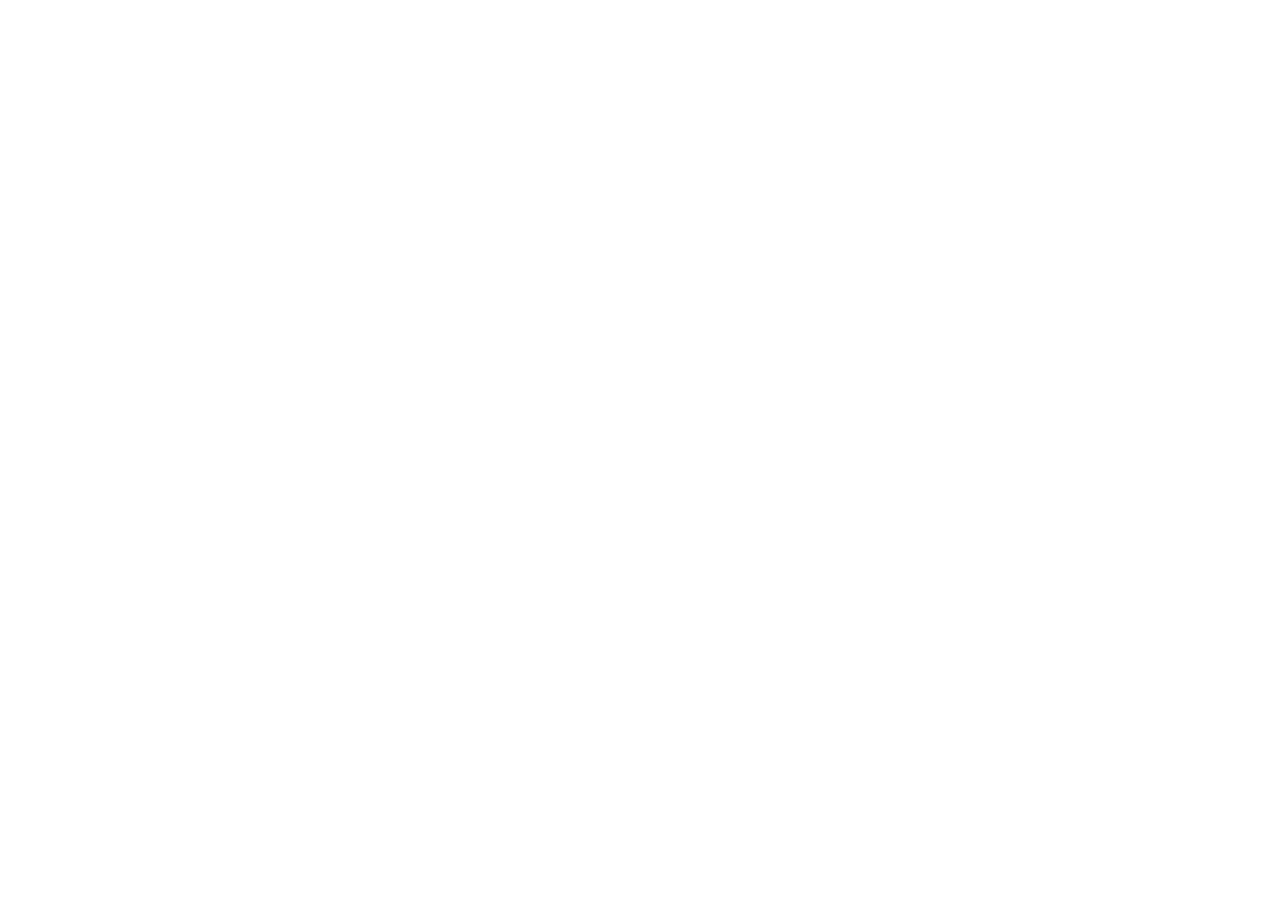
==== index.html @ d4953dce "initiation" ====
<!DOCTYPE html>
<html lang="en">
<head>
    <meta charset="UTF-8">
    <meta name="viewport" content="width=device-width, initial-scale=1.0">
    <title>Document</title>
    <link rel="stylesheet" href="./css/style.css">
</head>
<body>
    <header>
        <nav>
            <a href=""></a>
        </nav>
    </header>
    
</body>
</html>
---- css/style.css ----
*{
    box-sizing: border-box;
    padding: 0;

}
@font-face {
    font-family: new;
    src: url(./../font/Titan_One/TitanOne-Regular.ttf);
}
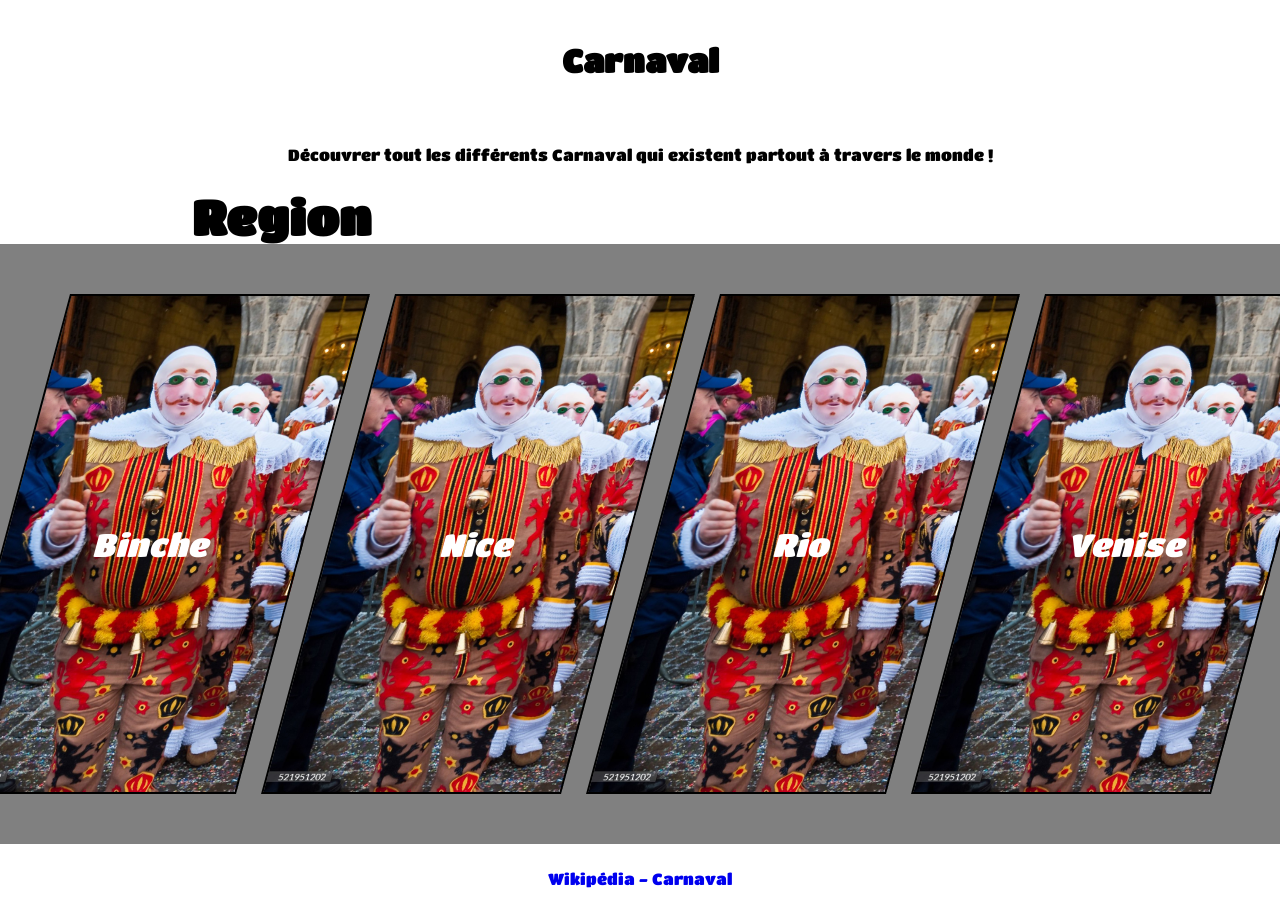
==== commit e6700ce1: "première page" ====
--- a/index.html
+++ b/index.html
@@ -8,10 +8,21 @@
 </head>
 <body>
     <header>
-        <nav>
-            <a href=""></a>
-        </nav>
+        <h1>Carnaval</h1>
     </header>
+    <p>Découvrer tout les différents Carnaval qui existent partout à travers le monde !</p>
+    <h2>Region</h2>
+    <main>
+        <a href="Binche"><section><p>Binche</p></section></a>
+        <a href="Nice"><section><p>Nice</p></section></a>
+        <a href="Rio"><section><p>Rio</p></section></a>
+        <a href="Venise"><section><p>Venise</p></section></a>
+    </main>
+    <footer>
+        <a href="https://fr.wikipedia.org/wiki/Carnaval"><p>Wikipédia - Carnaval</p></a>
+    </footer>
+    
+
     
 </body>
 </html>
--- a/css/style.css
+++ b/css/style.css
@@ -1,9 +1,52 @@
 *{
     box-sizing: border-box;
-    padding: 0;
-
+    margin: 0;
+    font-family: new;
 }
 @font-face {
     font-family: new;
     src: url(./../font/Titan_One/TitanOne-Regular.ttf);
+}
+header{
+    width: 100%;
+    height: 120px;
+    display: flex;
+    justify-content: center;
+    align-items: center;
+}
+p{
+    margin: 25px 0;
+    text-align: center;
+}
+h2{
+    text-align: start;
+    width: 70%;
+    margin: 0 auto;
+    font-size: 3rem;
+}
+main{
+    width: 100%;
+    padding: 50px 0;
+    display: flex;
+    align-items: center;
+    justify-content: center;
+    gap: 25px;
+    background-color: grey;
+}
+a{
+    text-decoration: none;
+}
+section{
+    border: 2px solid black;
+    width: 300px;
+    height: 500px;
+    transform: skewX(-15deg);
+    background: url(./../medias/images/binche.jpg);
+    background-size: cover;
+    background-repeat: no-repeat;
+    display: flex;
+    justify-content: center;
+    align-items: center;
+    color: white;
+    font-size: 2rem;
 }
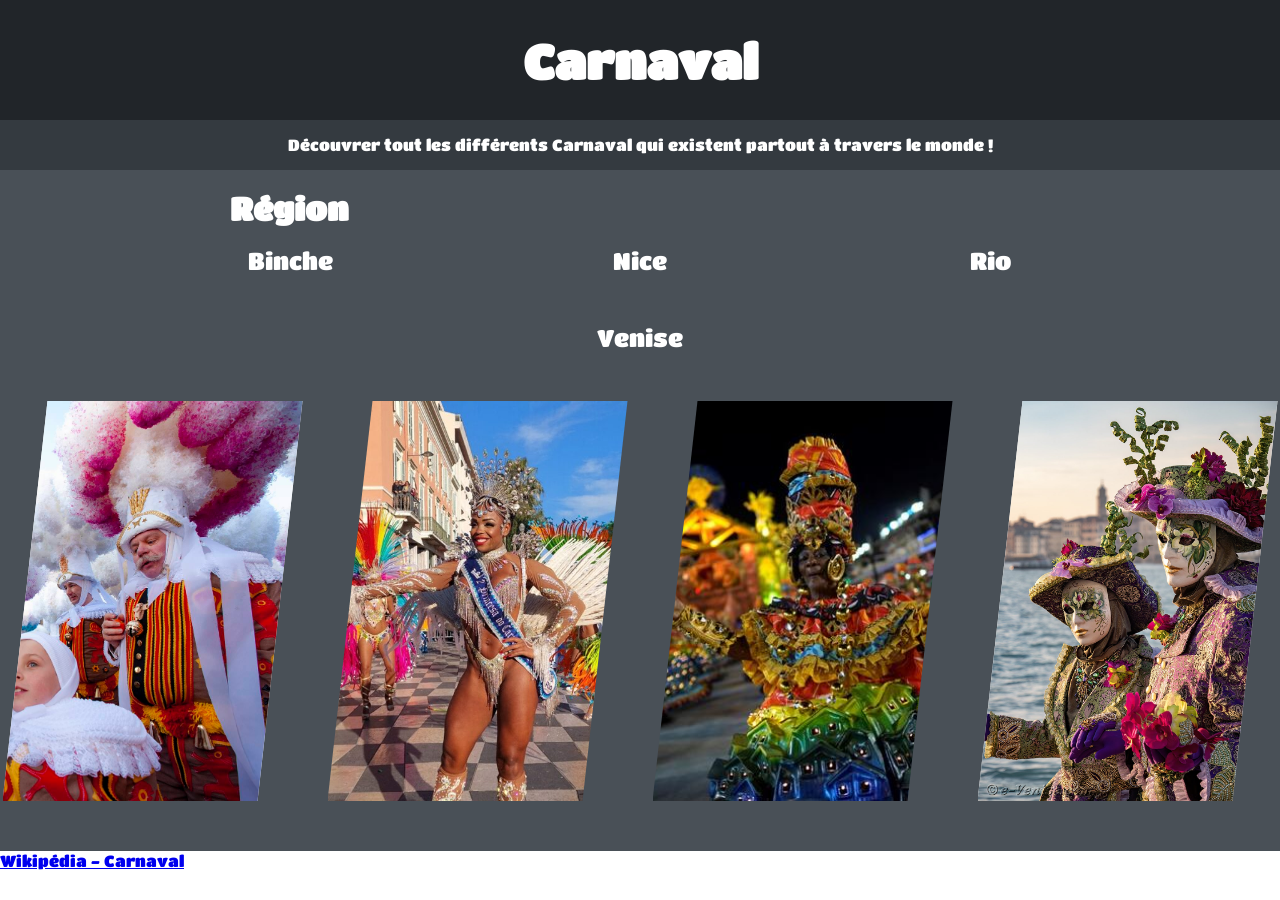
==== commit cddaa275: "première version de la page d'acceuil" ====
--- a/index.html
+++ b/index.html
@@ -10,13 +10,32 @@
     <header>
         <h1>Carnaval</h1>
     </header>
-    <p>Découvrer tout les différents Carnaval qui existent partout à travers le monde !</p>
-    <h2>Region</h2>
+    <div class="head">
+        <p>Découvrer tout les différents Carnaval qui existent partout à travers le monde !</p>
+    </div>
+    <div class="title">
+        <h2>Région</h2>
+    </div>
+    <div class="names">
+        <p>Binche</p> <p>Nice</p> <p>Rio</p> <p>Venise</p>
+    </div>
     <main>
-        <a href="Binche"><section><p>Binche</p></section></a>
-        <a href="Nice"><section><p>Nice</p></section></a>
-        <a href="Rio"><section><p>Rio</p></section></a>
-        <a href="Venise"><section><p>Venise</p></section></a>
+        <a href="binche.html" class="cards binche">
+            <img src="./medias/images/binche2.jpg" alt="">
+            <h2>Binche</h2>
+        </a>
+        <a href="nice.html" class="cards nice">
+            <img src="./medias/images/nice.jpg" alt="">
+            <h2>Nice</h2>
+        </a>
+        <a href="rio.html" class="cards rio">
+            <img src="./medias/images/rio.jpg" alt="">
+            <h2>Rio</h2>
+        </a>
+        <a href="venise.html" class="cards venise">
+            <img src="./medias/images/venise.jpg" alt="">
+            <h2>Rio</h2>
+        </a>
     </main>
     <footer>
         <a href="https://fr.wikipedia.org/wiki/Carnaval"><p>Wikipédia - Carnaval</p></a>
--- a/css/style.css
+++ b/css/style.css
@@ -1,52 +1,113 @@
-*{
+* {
     box-sizing: border-box;
     margin: 0;
     font-family: new;
 }
+
 @font-face {
     font-family: new;
     src: url(./../font/Titan_One/TitanOne-Regular.ttf);
 }
-header{
+
+header {
     width: 100%;
     height: 120px;
     display: flex;
     justify-content: center;
     align-items: center;
+    background-color: #212529;
+    color: white;
+    h1{
+        font-size: 3rem;
+    }
 }
-p{
-    margin: 25px 0;
+.head{
     text-align: center;
+    background-color: #343a40;
+    height: 50px;
+    line-height: 50px;
+    color: white;
 }
-h2{
-    text-align: start;
-    width: 70%;
-    margin: 0 auto;
-    font-size: 3rem;
+
+.title{
+    width: 100%;
+    background-color: #495057;
+    padding: 20px 0;
+    h2{
+        margin-left: 18%;
+        color: white;
+        font-size: 2rem;
+    }
 }
-main{
+.names{
+    width: 100%;
+    display: flex;
+    flex-wrap: wrap;
+    justify-content: center;
+    align-items: center;
+    gap: 50px;
+    background-color: #495057;
+    p{
+        font-size: 1.5rem;
+        width: 300px;
+        text-align: center;
+        color: white;
+    }
+}
+
+main {
     width: 100%;
     padding: 50px 0;
     display: flex;
     align-items: center;
     justify-content: center;
     gap: 25px;
-    background-color: grey;
+    background-color: #495057;
 }
-a{
+
+/* a relire */
+.cards {
+    width: 300px;
+    height: 400px;
+    overflow: hidden;
     text-decoration: none;
+    color: white;
+    background-color: white;
+    text-align: center;
+    clip-path: polygon(15% 0, 100% 0, 85% 100%, 0% 100%);
+    position: relative;
+    transition: 0.3s ease;
+    h2{
+        color: white;
+    }  
 }
-section{
-    border: 2px solid black;
-    width: 300px;
-    height: 500px;
-    transform: skewX(-15deg);
-    background: url(./../medias/images/binche.jpg);
-    background-size: cover;
-    background-repeat: no-repeat;
-    display: flex;
-    justify-content: center;
-    align-items: center;
-    color: white;
-    font-size: 2rem;
-}+.cards:hover{
+    transform: scale(1.1);
+}
+
+/* gestion des images des cards */
+
+.binche img{
+    width: 100%;
+    height: 100%;
+    object-fit: cover;
+    object-position: bottom right;
+}
+.nice img{
+    width: 100%;
+    height: 100%;
+    object-fit: cover;
+    object-position: center;
+}
+.rio img{
+    width: 100%;
+    height: 100%;
+    object-fit: cover;
+    object-position: center;
+}
+.venise img{
+    width: 100%;
+    height: 100%;
+    object-fit: cover;
+    object-position: center;
+}
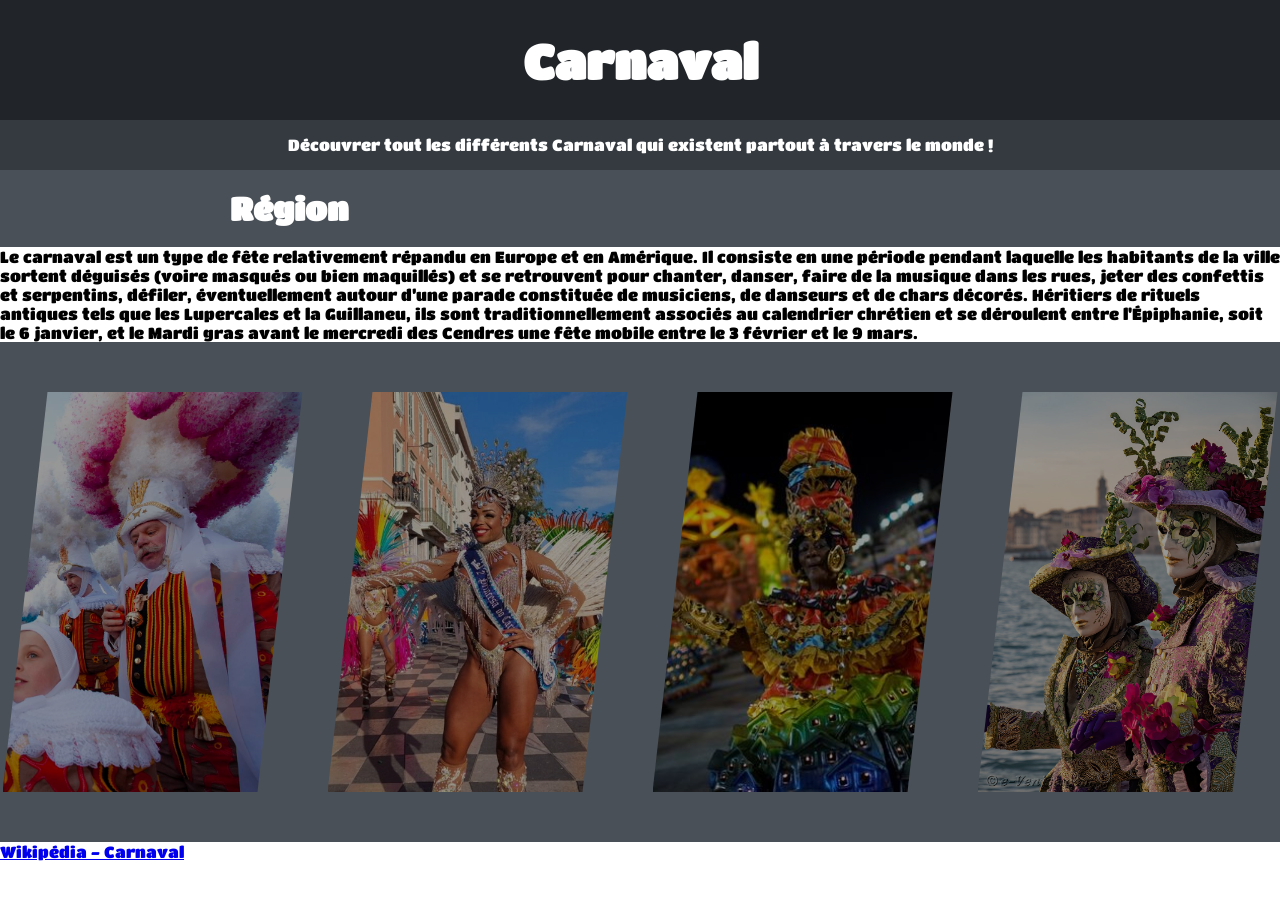
==== commit 61a7466c: "restructuration" ====
--- a/index.html
+++ b/index.html
@@ -1,47 +1,61 @@
-<!DOCTYPE html>
+<!doctype html>
 <html lang="en">
-<head>
-    <meta charset="UTF-8">
-    <meta name="viewport" content="width=device-width, initial-scale=1.0">
+  <head>
+    <meta charset="UTF-8" />
+    <meta name="viewport" content="width=device-width, initial-scale=1.0" />
     <title>Document</title>
-    <link rel="stylesheet" href="./css/style.css">
-</head>
-<body>
+    <link rel="stylesheet" href="./css/style.css" />
+  </head>
+  <body>
     <header>
-        <h1>Carnaval</h1>
+      <h1>Carnaval</h1>
     </header>
     <div class="head">
-        <p>Découvrer tout les différents Carnaval qui existent partout à travers le monde !</p>
+      <p>
+        Découvrer tout les différents Carnaval qui existent partout à travers le
+        monde !
+      </p>
     </div>
     <div class="title">
-        <h2>Région</h2>
+      <h2>Région</h2>
     </div>
-    <div class="names">
-        <p>Binche</p> <p>Nice</p> <p>Rio</p> <p>Venise</p>
+    <div class="intro">
+      <p>
+        Le carnaval est un type de fête relativement répandu en Europe et en
+        Amérique. Il consiste en une période pendant laquelle les habitants de
+        la ville sortent déguisés (voire masqués ou bien maquillés) et se
+        retrouvent pour chanter, danser, faire de la musique dans les rues,
+        jeter des confettis et serpentins, défiler, éventuellement autour d’une
+        parade constituée de musiciens, de danseurs et de chars décorés.
+        Héritiers de rituels antiques tels que les Lupercales et la Guillaneu,
+        ils sont traditionnellement associés au calendrier chrétien et se
+        déroulent entre l'Épiphanie, soit le 6 janvier, et le Mardi gras avant
+        le mercredi des Cendres une fête mobile entre le 3 février et le 9 mars.
+      </p>
     </div>
     <main>
-        <a href="binche.html" class="cards binche">
-            <img src="./medias/images/binche2.jpg" alt="">
-            <h2>Binche</h2>
-        </a>
-        <a href="nice.html" class="cards nice">
-            <img src="./medias/images/nice.jpg" alt="">
-            <h2>Nice</h2>
-        </a>
-        <a href="rio.html" class="cards rio">
-            <img src="./medias/images/rio.jpg" alt="">
-            <h2>Rio</h2>
-        </a>
-        <a href="venise.html" class="cards venise">
-            <img src="./medias/images/venise.jpg" alt="">
-            <h2>Rio</h2>
-        </a>
+      <a href="binche.html" class="cards binche">
+
+        <img src="./medias/images/binche2.jpg" alt="" />
+        <h2>Binche</h2>
+      </a>
+      <a href="nice.html" class="cards nice">
+        <img src="./medias/images/nice.jpg" alt="" />
+        <h2>Nice</h2>
+      </a>
+      <a href="rio.html" class="cards rio">
+        <img src="./medias/images/rio.jpg" alt="" />
+        <h2>Rio</h2>
+      </a>
+      <a href="venise.html" class="cards venise">
+        <img src="./medias/images/venise.jpg" alt="" />
+        <h2>Rio</h2>
+      </a>
     </main>
     <footer>
-        <a href="https://fr.wikipedia.org/wiki/Carnaval"><p>Wikipédia - Carnaval</p></a>
+      <a href="https://fr.wikipedia.org/wiki/Carnaval"
+        ><p>Wikipédia - Carnaval</p></a
+      >
     </footer>
-    
-
-    
-</body>
-</html>+  </body>
+</html>
--- a/css/style.css
+++ b/css/style.css
@@ -39,22 +39,6 @@
         font-size: 2rem;
     }
 }
-.names{
-    width: 100%;
-    display: flex;
-    flex-wrap: wrap;
-    justify-content: center;
-    align-items: center;
-    gap: 50px;
-    background-color: #495057;
-    p{
-        font-size: 1.5rem;
-        width: 300px;
-        text-align: center;
-        color: white;
-    }
-}
-
 main {
     width: 100%;
     padding: 50px 0;
@@ -74,15 +58,17 @@
     color: white;
     background-color: white;
     text-align: center;
-    clip-path: polygon(15% 0, 100% 0, 85% 100%, 0% 100%);
+    clip-path: polygon(15% 0%, 100% 0%, 85% 100%, 0% 100%);
     position: relative;
     transition: 0.3s ease;
+    filter: brightness(0.6);
     h2{
         color: white;
     }  
 }
 .cards:hover{
     transform: scale(1.1);
+    filter: brightness(1.0);
 }
 
 /* gestion des images des cards */
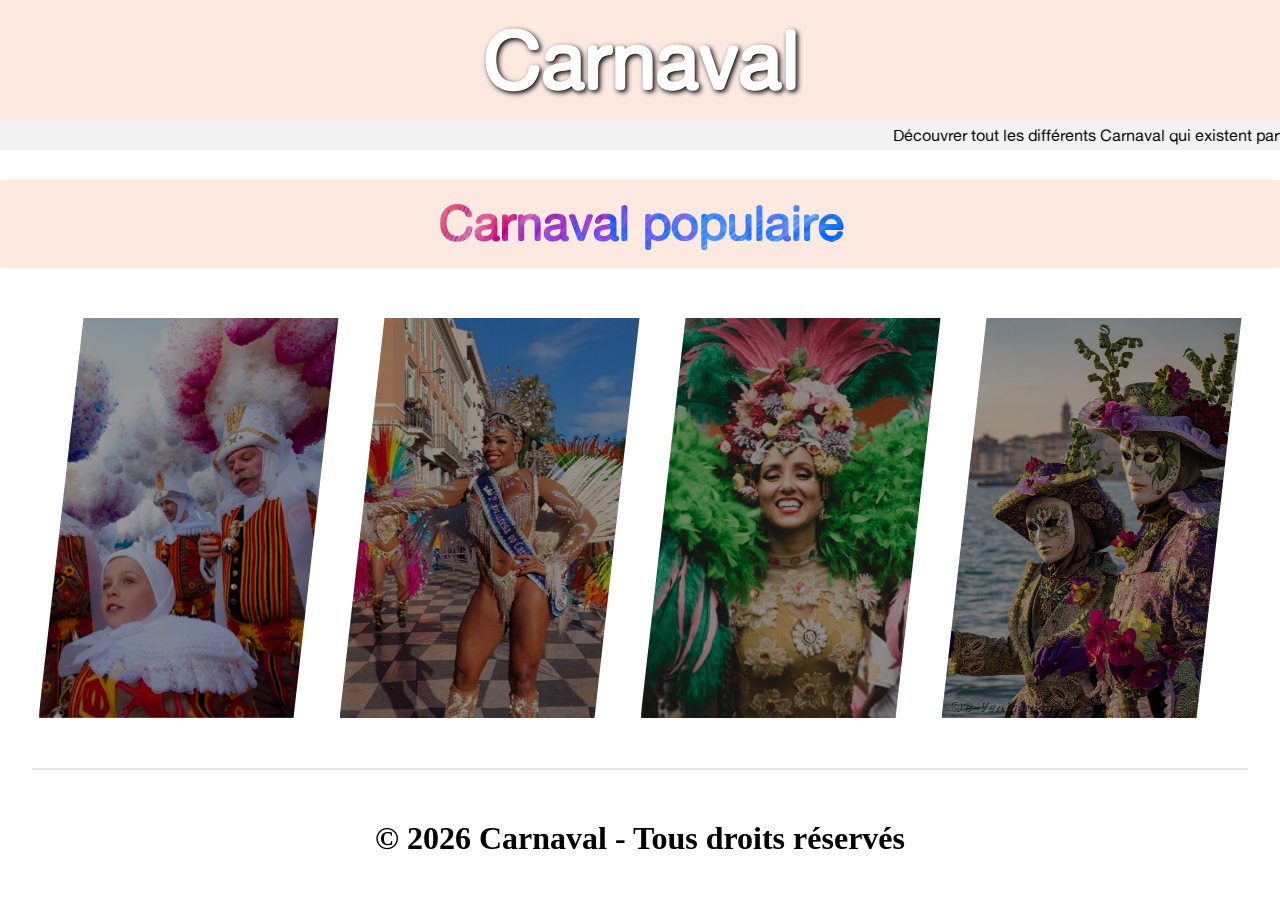
==== commit f295c9a4: "page index terminer" ====
--- a/index.html
+++ b/index.html
@@ -1,61 +1,59 @@
 <!doctype html>
 <html lang="en">
   <head>
-    <meta charset="UTF-8" />
+    <meta charset="UTF-8">
     <meta name="viewport" content="width=device-width, initial-scale=1.0" />
-    <title>Document</title>
-    <link rel="stylesheet" href="./css/style.css" />
+    <title>Carnval</title>
+    <link rel="stylesheet" href="./css/style.css">
   </head>
   <body>
     <header>
       <h1>Carnaval</h1>
     </header>
-    <div class="head">
-      <p>
-        Découvrer tout les différents Carnaval qui existent partout à travers le
-        monde !
-      </p>
-    </div>
-    <div class="title">
-      <h2>Région</h2>
-    </div>
-    <div class="intro">
-      <p>
-        Le carnaval est un type de fête relativement répandu en Europe et en
-        Amérique. Il consiste en une période pendant laquelle les habitants de
-        la ville sortent déguisés (voire masqués ou bien maquillés) et se
-        retrouvent pour chanter, danser, faire de la musique dans les rues,
-        jeter des confettis et serpentins, défiler, éventuellement autour d’une
-        parade constituée de musiciens, de danseurs et de chars décorés.
-        Héritiers de rituels antiques tels que les Lupercales et la Guillaneu,
-        ils sont traditionnellement associés au calendrier chrétien et se
-        déroulent entre l'Épiphanie, soit le 6 janvier, et le Mardi gras avant
-        le mercredi des Cendres une fête mobile entre le 3 février et le 9 mars.
-      </p>
-    </div>
     <main>
-      <a href="binche.html" class="cards binche">
-
-        <img src="./medias/images/binche2.jpg" alt="" />
-        <h2>Binche</h2>
-      </a>
-      <a href="nice.html" class="cards nice">
-        <img src="./medias/images/nice.jpg" alt="" />
-        <h2>Nice</h2>
-      </a>
-      <a href="rio.html" class="cards rio">
-        <img src="./medias/images/rio.jpg" alt="" />
-        <h2>Rio</h2>
-      </a>
-      <a href="venise.html" class="cards venise">
-        <img src="./medias/images/venise.jpg" alt="" />
-        <h2>Rio</h2>
-      </a>
+      <div class="box-defil">
+        <marquee behavior="scroll" scrollamount="25" direction="">
+            Découvrer tout les différents Carnaval qui existent partout à travers le monde !
+        </marquee>
+      </div>
+      <div class="content">
+        <div class="content-header">
+            <h2>Carnaval populaire</h2>
+        </div>
+        <div class="content-content">
+            <form action="./binche.html">
+                <button type="submit" class="binche card-name">
+                    <div>
+                        <h2><span>Bi</span><span>nc</span><span>he</span></h2>
+                    </div>
+                </button>
+            </form>
+            <form action="./index.html">
+                <button type="submit" class="nice card-name">
+                    <div>
+                        <h2><span>Ni</span><span>c</span><span>e</span></h2>
+                    </div>
+                </button>
+            </form>
+            <form action="./index.html">
+                <button type="submit" class="rio card-name">
+                    <div>
+                        <h2><span>R</span><span>i</span><span>o</span></h2>
+                    </div>
+                </button>
+            </form>
+            <form action="./index.html">
+                <button type="submit" class="venise card-name">
+                    <div>
+                        <h2><span>Ve</span><span>ni</span><span>se</span></h2>
+                    </div>
+                </button>
+            </form>
+        </div>
+      </div>
     </main>
     <footer>
-      <a href="https://fr.wikipedia.org/wiki/Carnaval"
-        ><p>Wikipédia - Carnaval</p></a
-      >
+      <h3>© 2026 Carnaval - Tous droits réservés</h3>
     </footer>
   </body>
 </html>
--- a/css/style.css
+++ b/css/style.css
@@ -1,13 +1,21 @@
 * {
     box-sizing: border-box;
     margin: 0;
-    font-family: new;
-}
-
+}
 @font-face {
     font-family: new;
-    src: url(./../font/Titan_One/TitanOne-Regular.ttf);
-}
+    src: url(./../font/lazy_dog.ttf);
+
+}
+@font-face {
+    font-family: new2;
+    src: url(./../font/Grotesk/AlteHaasGroteskRegular.ttf);
+
+}
+/* couleurs sympa */
+/* #dd5151 */
+
+
 
 header {
     width: 100%;
@@ -15,64 +23,118 @@
     display: flex;
     justify-content: center;
     align-items: center;
-    background-color: #212529;
-    color: white;
+    color: white;
+    background-color: #fde9e0;
+    font-family: new2;
     h1{
-        font-size: 3rem;
+        font-size: 80px;
+        text-shadow: 2px 2px 5px black;
     }
 }
 .head{
     text-align: center;
-    background-color: #343a40;
+    background-color: #ffe4c4;
     height: 50px;
     line-height: 50px;
     color: white;
-}
-
-.title{
-    width: 100%;
-    background-color: #495057;
-    padding: 20px 0;
+    font-family: new2;
+}
+main {
+    display: flex;
+    justify-content: center;
+    align-items: center;
+    flex-wrap: wrap;
+    gap: 30px;
+    color: white;
+    font-family: new2;
+}
+.box-defil{
+    width: 100%;
+    height: 30px;
+    text-align: center;
+    background-color: #f2f2f2;
+    color: black;
+    line-height: 30px;
+}
+
+/* Animation défilement freeze */
+
+/* .defil{
+    font-size: 20px;
+    line-height: 30px;
+    position: absolute;
+    font-family: new2;
+    animation: defilement 8s infinite linear;
+} */
+/* Animation qui ne fonctionne pas correctement car elle agrandi la page */
+/* @keyframes defilement {
+    from{
+        transform:translate3d(100%,0,0);
+    }
+    to{
+        transform:translate3d(-100%,0,0);
+    }
+} */
+/* sous titre + son animation */
+.content-header{
+    width: 100%;
+    text-align: center;
+    padding: 15px;
+    background-color: #fde9e0;
+    border-radius: 15px;
+
+    
     h2{
-        margin-left: 18%;
-        color: white;
-        font-size: 2rem;
-    }
-}
-main {
-    width: 100%;
-    padding: 50px 0;
+        color: black;
+        font-size: 3rem;
+        animation: changeColor 10s infinite linear;
+    }
+}
+
+
+.content-header h2{
+    background-image: url(./../medias/images/plume2.avif);
+    background-size: cover;
+    -webkit-background-clip: text;
+    background-clip: text;
+    color: transparent;
+    font-weight: bold;
+    -webkit-text-fill-color: transparent;
+}
+
+
+/* @keyframes changeColor {
+    0%{color: red;}
+    33%{color: blue;}
+    66%{color: green;}
+    100%{color: black;} 
+} */
+
+
+
+
+
+
+/* contenu de la page */
+.content-content{
     display: flex;
     align-items: center;
     justify-content: center;
-    gap: 25px;
-    background-color: #495057;
-}
-
-/* a relire */
-.cards {
+    gap: 1px;
+    padding: 50px;
+    h2{
+        color: black;
+    }
+}
+.cards{
+    clip-path: polygon(15% 0,100% 0,85% 100%,0 100%);
+    height: 400px;
     width: 300px;
-    height: 400px;
-    overflow: hidden;
-    text-decoration: none;
-    color: white;
-    background-color: white;
-    text-align: center;
-    clip-path: polygon(15% 0%, 100% 0%, 85% 100%, 0% 100%);
-    position: relative;
-    transition: 0.3s ease;
-    filter: brightness(0.6);
-    h2{
-        color: white;
-    }  
-}
-.cards:hover{
-    transform: scale(1.1);
-    filter: brightness(1.0);
-}
-
-/* gestion des images des cards */
-
+}
+.card-name div h2{
+    font-size: 2.5rem;
+    text-shadow: 2px 2px 5px black;
+}
 .binche img{
     width: 100%;
     height: 100%;
@@ -85,6 +147,46 @@
     object-fit: cover;
     object-position: center;
 }
+/* titre drapeau */
+.binche div h2 span:nth-child(1){
+    color: black;
+}
+.binche div h2 span:nth-child(2){
+    color: yellow;
+}
+.binche div h2 span:nth-child(3){
+    color: red;
+}
+
+.nice div h2 span:nth-child(1){
+    color: #072654;
+}
+.nice div h2 span:nth-child(2){
+    color: white;
+}
+.nice div h2 span:nth-child(3){
+    color: red;
+}
+
+.rio div h2 span:nth-child(2){
+    color: #FBDE17;
+}
+.rio div h2 span:nth-child(1){
+    color: #1C9C3B;
+}
+.rio div h2 span:nth-child(3){
+    color: #1C9C3B;
+}
+.venise div h2 span:nth-child(1){
+    color: #20A262;
+}
+.venise div h2 span:nth-child(2){
+    color: white;
+}
+.venise div h2 span:nth-child(3){
+    color: #D51920;
+}
+/* dimensions des cartes */
 .rio img{
     width: 100%;
     height: 100%;
@@ -97,3 +199,104 @@
     object-fit: cover;
     object-position: center;
 }
+
+/* Cartes */
+
+button{
+    height: 400px;
+    width: 300px;
+    clip-path: polygon(15% 0,100% 0,85% 100%,0 100%);
+    border: none;
+    display: flex;
+    align-items: end;
+    justify-content: center;
+    filter: brightness(0.6);
+    transition: all 0.3s ease;
+    font-family: new;
+    div{
+        clip-path: polygon(15% 0,100% 0,85% 100%,0 100%);
+        width: 60%;
+        margin-bottom: 25px;
+        border-radius: 15px;
+        backdrop-filter: blur(10px);
+        opacity: 0;
+        h2{
+            padding: 15px;
+            color: white;
+        }
+    }
+}
+/* button div:before{
+    content: "";
+    position: absolute;
+    inset: 0;
+    background: black; permet d'avoir une bordure avec un élément de derrière
+    clip-path: polygon(10% 0, 100% 0, 90% 100%, 0 100%);
+    z-index: 0;
+} */
+/* animation du survol de la carte */
+button:hover{
+    transform: scale(1.1);
+    filter: brightness(1);
+    cursor: pointer;
+    transition: 0.6s ease;
+}
+
+/* Manière 1 */
+/* button:hover div {
+    opacity: 1;
+    transition: 0.4s ease;
+} */
+/* manière 2 avec un truc en plus */
+button:hover div{
+    animation: popup 0.4s ease forwards;
+}
+@keyframes popup {
+    from {
+        opacity: 0;
+        margin-bottom: -150px;
+    }
+    to {
+        opacity: 1;
+        margin-bottom: 25px;
+    }
+}
+
+/* Definition des cartes */
+.binche{
+    background: url(./../medias/images/binche2.jpg);
+    background-size: cover;
+    background-position-x: 80%;
+    background-position-y: 50%;
+}
+.nice{
+    background: url(./../medias/images/nice.jpg);
+    background-size: cover;
+    background-position-x: 50%;
+    background-position-y: 50%;
+}
+.rio{
+    background: url(./../medias/images/rio2.png);
+    background-size: cover;
+    background-position-x: 46%;
+    background-position-y: 50%;
+}
+.venise{
+    background: url(./../medias/images/venise.jpg);
+    background-size: cover;
+    background-position-x: 80%;
+    background-position-y: 50%;
+}
+
+/* Footer */
+
+footer{
+    text-align: center;
+    padding: 50px;
+    width: 95%;
+    border-top: 2px solid #E5E5E5;
+    margin: 0 auto;
+    h3{
+        font-size: 2rem;
+    }
+}
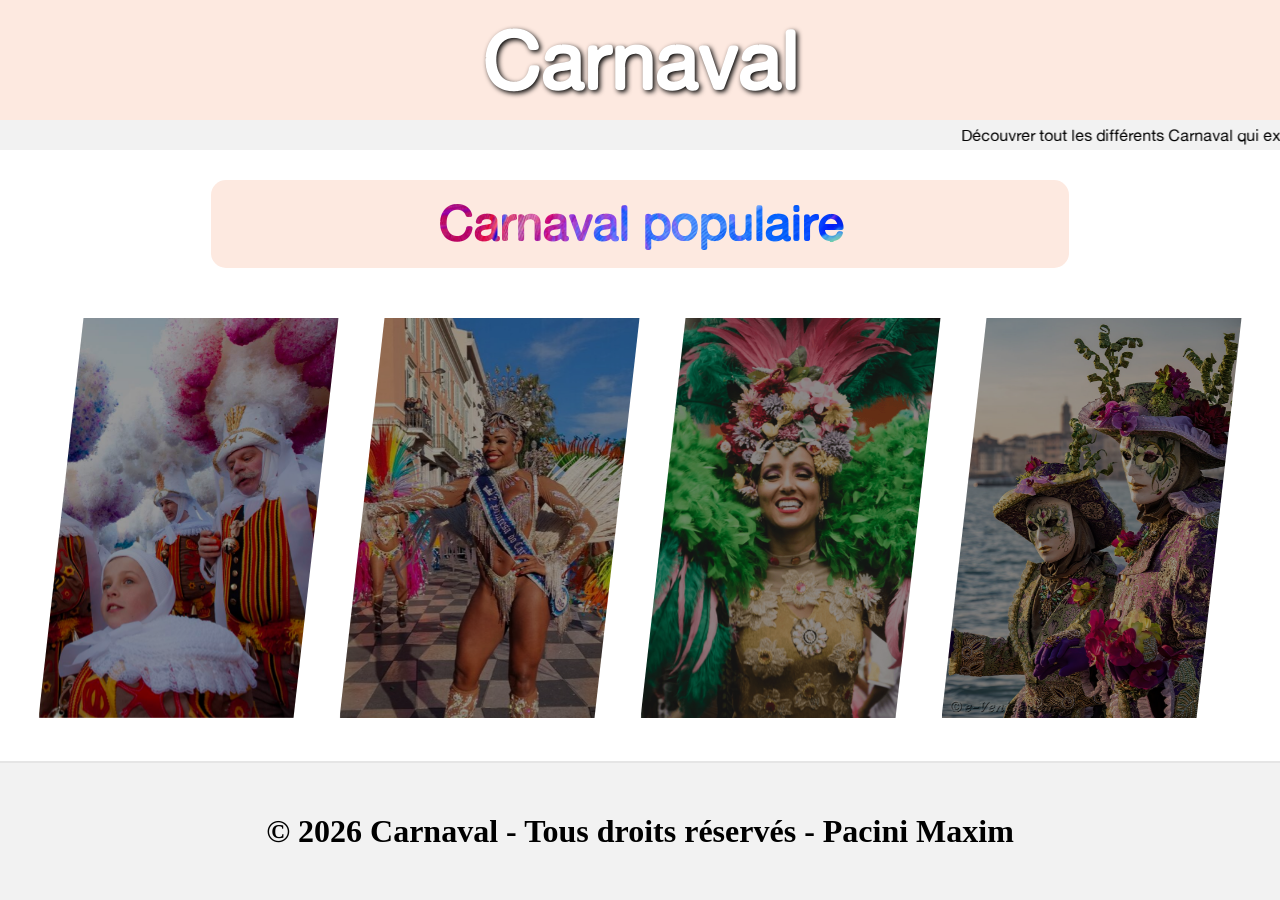
==== commit e32a148e: "creation de la page venise" ====
--- a/index.html
+++ b/index.html
@@ -42,7 +42,7 @@
                     </div>
                 </button>
             </form>
-            <form action="./index.html">
+            <form action="./venise.html">
                 <button type="submit" class="venise card-name">
                     <div>
                         <h2><span>Ve</span><span>ni</span><span>se</span></h2>
@@ -53,7 +53,7 @@
       </div>
     </main>
     <footer>
-      <h3>© 2026 Carnaval - Tous droits réservés</h3>
+      <h3>© 2026 Carnaval - Tous droits réservés - Pacini Maxim</h3>
     </footer>
   </body>
 </html>
--- a/css/style.css
+++ b/css/style.css
@@ -116,6 +116,9 @@
 
 
 /* contenu de la page */
+.content{
+    width: 67%;
+}
 .content-content{
     display: flex;
     align-items: center;
@@ -287,16 +290,113 @@
     background-position-x: 80%;
     background-position-y: 50%;
 }
+.return{
+    width: 100%;
+    height: 100px;
+    display: flex;
+    justify-content: start;
+    align-items: center;
+    a{
+        text-decoration: none;
+        color: black;
+        animation: rainbow2 15s infinite;
+        text-shadow: 2px 2px 7px black;
+        div{
+            margin-left: 60px;
+            background-color: white;
+            height: 60px;
+            width: 150px;
+            text-align: center;
+            line-height: 56px;
+            border-radius: 15px;
+            border: 1px solid black;
+            animation: rainbow 15s infinite;
+            font-weight: bold;
+            box-shadow: 2px 2px 5px black;
+            }
+        }
+}
+
+
+@keyframes rainbow {
+    0%{border: 3px solid #fc0303;}
+    10%{border: 3px solid #fc4103;}
+    20%{border: 3px solid #fc9803;}
+    30%{border: 3px solid #73fc03;}
+    40%{border: 3px solid #03fc3d;}
+    50%{border: 3px solid #03fcf4;}
+    60%{border: 3px solid #036bfc;}
+    70%{border: 3px solid #2c03fc;}
+    80%{border: 3px solid #8c03fc;}
+    90%{border: 3px solid #fc03fc;}
+    100%{border: 3px solid #fc0345;}
+    
+}
+@keyframes rainbow2 {
+    0%{color: #fc0303;}
+    10%{color: #fc4103;}
+    20%{color: #fc9803;}
+    30%{color: #73fc03;}
+    40%{color: #03fc3d;}
+    50%{color: #03fcf4;}
+    60%{color: #036bfc;}
+    70%{color: #2c03fc;}
+    80%{color: #8c03fc;}
+    90%{color: #fc03fc;}
+    100%{color: #fc0345}
+    
+}
 
 /* Footer */
 
 footer{
     text-align: center;
+    background-color: #f2f2f2;
     padding: 50px;
-    width: 95%;
+    width: 100%;
+    position: fixed;
+    bottom: 0;
     border-top: 2px solid #E5E5E5;
     margin: 0 auto;
     h3{
         font-size: 2rem;
     }
+}
+.venise-footer{
+    position: initial;
+}
+
+
+/* VENISE PAGE */
+
+.venise-header{
+    background-color: #7B2CBF;
+    color: #fde9e0;
+}
+.venise-defil{
+    background-color: #9D4EDD;
+}
+.venise-content-header{
+    background-color: #C77DFF;
+}
+.venise-content-content{
+    background-color: red;
+    flex-wrap: wrap;
+    width: 60%;
+    margin: 0 auto;
+    gap: 50px;
+    min-width: 90%;
+}
+.venise-cards{
+    width: 300px;
+    height: 200px;
+    border-radius: 15px;
+    
+    
+}
+.venise-cards:nth-child(1){
+        background: url(./../medias/images/galve1.jpeg);
+}
+.venise-cards:nth-child(2){
+        background: url(./../medias/images/galve2.jpg);
 }
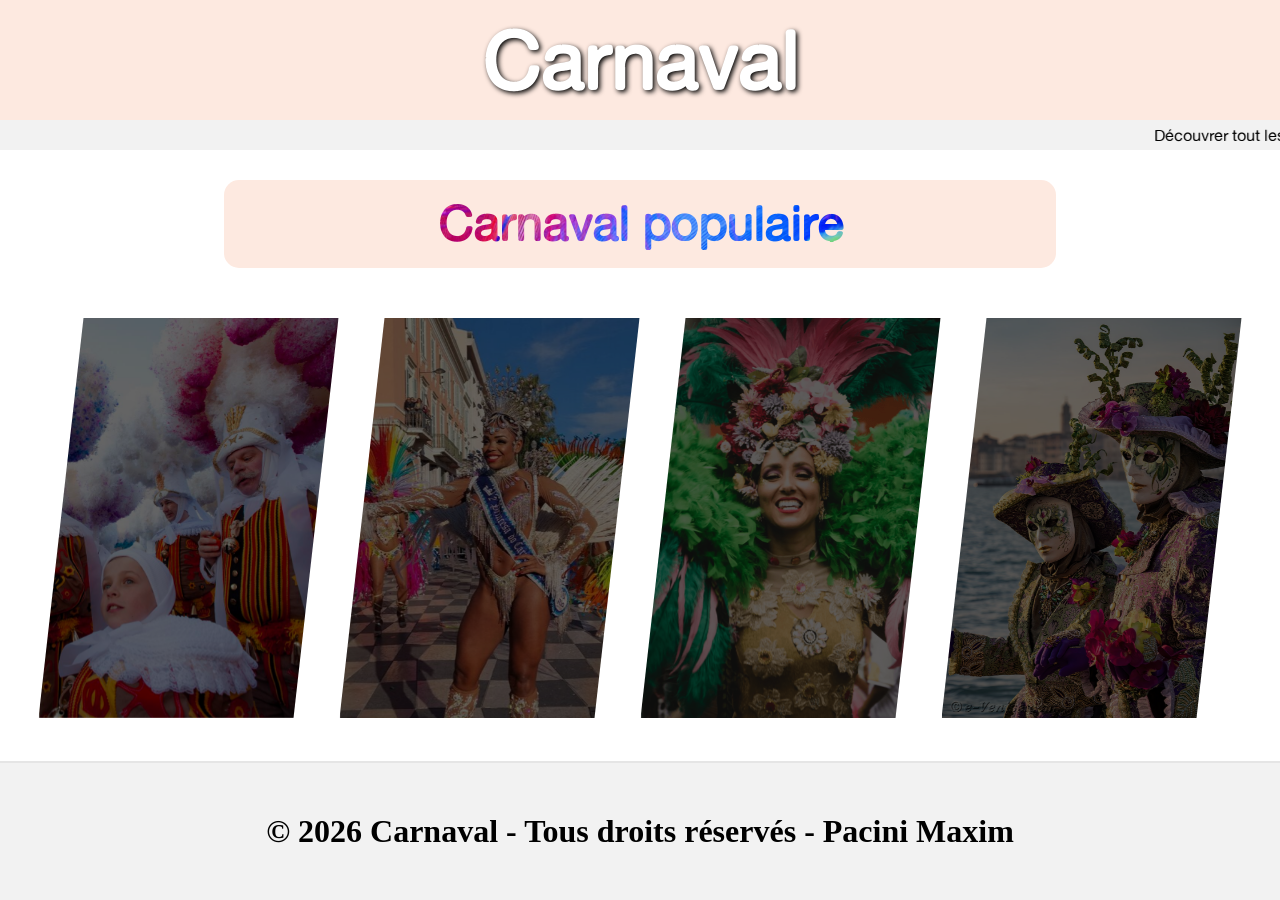
==== commit 238d03f6: "debut de page binche" ====
--- a/index.html
+++ b/index.html
@@ -12,7 +12,7 @@
     </header>
     <main>
       <div class="box-defil">
-        <marquee behavior="scroll" scrollamount="25" direction="">
+        <marquee behavior="scroll" scrollamount="10" direction="">
             Découvrer tout les différents Carnaval qui existent partout à travers le monde !
         </marquee>
       </div>
--- a/css/style.css
+++ b/css/style.css
@@ -77,7 +77,8 @@
 } */
 /* sous titre + son animation */
 .content-header{
-    width: 100%;
+    width: 65%;
+    margin: 0 auto;
     text-align: center;
     padding: 15px;
     background-color: #fde9e0;
@@ -117,7 +118,7 @@
 
 /* contenu de la page */
 .content{
-    width: 67%;
+    width: 100%;
 }
 .content-content{
     display: flex;
@@ -213,7 +214,7 @@
     display: flex;
     align-items: end;
     justify-content: center;
-    filter: brightness(0.6);
+    filter: brightness(0.4);
     transition: all 0.3s ease;
     font-family: new;
     div{
@@ -365,6 +366,39 @@
 .venise-footer{
     position: initial;
 }
+/* BINCHE PAGE */
+
+.binche-defil{
+
+}
+
+
+
+.binche-content-content{
+    background-color: red;
+    width: 65%;
+    margin: 50px auto;
+}
+.binche-text{
+    text-align: center;
+    p{
+        margin-bottom: 30px;
+    }
+}
+.binche-text h2{
+    text-align: start;
+    padding-left: 10px;
+    border-left: 2px solid yellow;
+    margin-bottom: 20px;
+
+}
+
+
+
+
+
+
+
 
 
 /* VENISE PAGE */
@@ -376,27 +410,57 @@
 .venise-defil{
     background-color: #9D4EDD;
 }
+.venise-content{
+    display: flex;
+    justify-content: center;
+    align-items: center;
+    flex-wrap: wrap;
+}
 .venise-content-header{
+    width: 65%;
     background-color: #C77DFF;
 }
 .venise-content-content{
-    background-color: red;
+    background-color: purple;
     flex-wrap: wrap;
     width: 60%;
-    margin: 0 auto;
     gap: 50px;
-    min-width: 90%;
+    
 }
 .venise-cards{
     width: 300px;
-    height: 200px;
+    height: 250px;
     border-radius: 15px;
-    
-    
-}
-.venise-cards:nth-child(1){
+    display: flex;
+    align-items: center;
+    justify-content: center;
+    border: 1px solid black;
+    flex-wrap: wrap;
+}
+.venise-cards-img{
+    background-color: red;
+    height: 80%;
+    width: 100%;
+    border-radius: 15px 15px 0 0;
+}
+.venise-cards-legends{
+    background-color: #072654;
+    height: 20%;
+    width: 100%;
+    border-radius: 0 0 15px 15px;
+
+}
+
+.venise-cards-legends p{
+    text-align: center;
+    line-height: 50px;
+}
+
+.venise-cards .venise-cards-img:nth-child(1){
         background: url(./../medias/images/galve1.jpeg);
-}
-.venise-cards:nth-child(2){
+        background-size: cover;
+}
+.venise-cards .venise-cards-img:nth-child(2){
         background: url(./../medias/images/galve2.jpg);
+        background-color: cover;
 }
